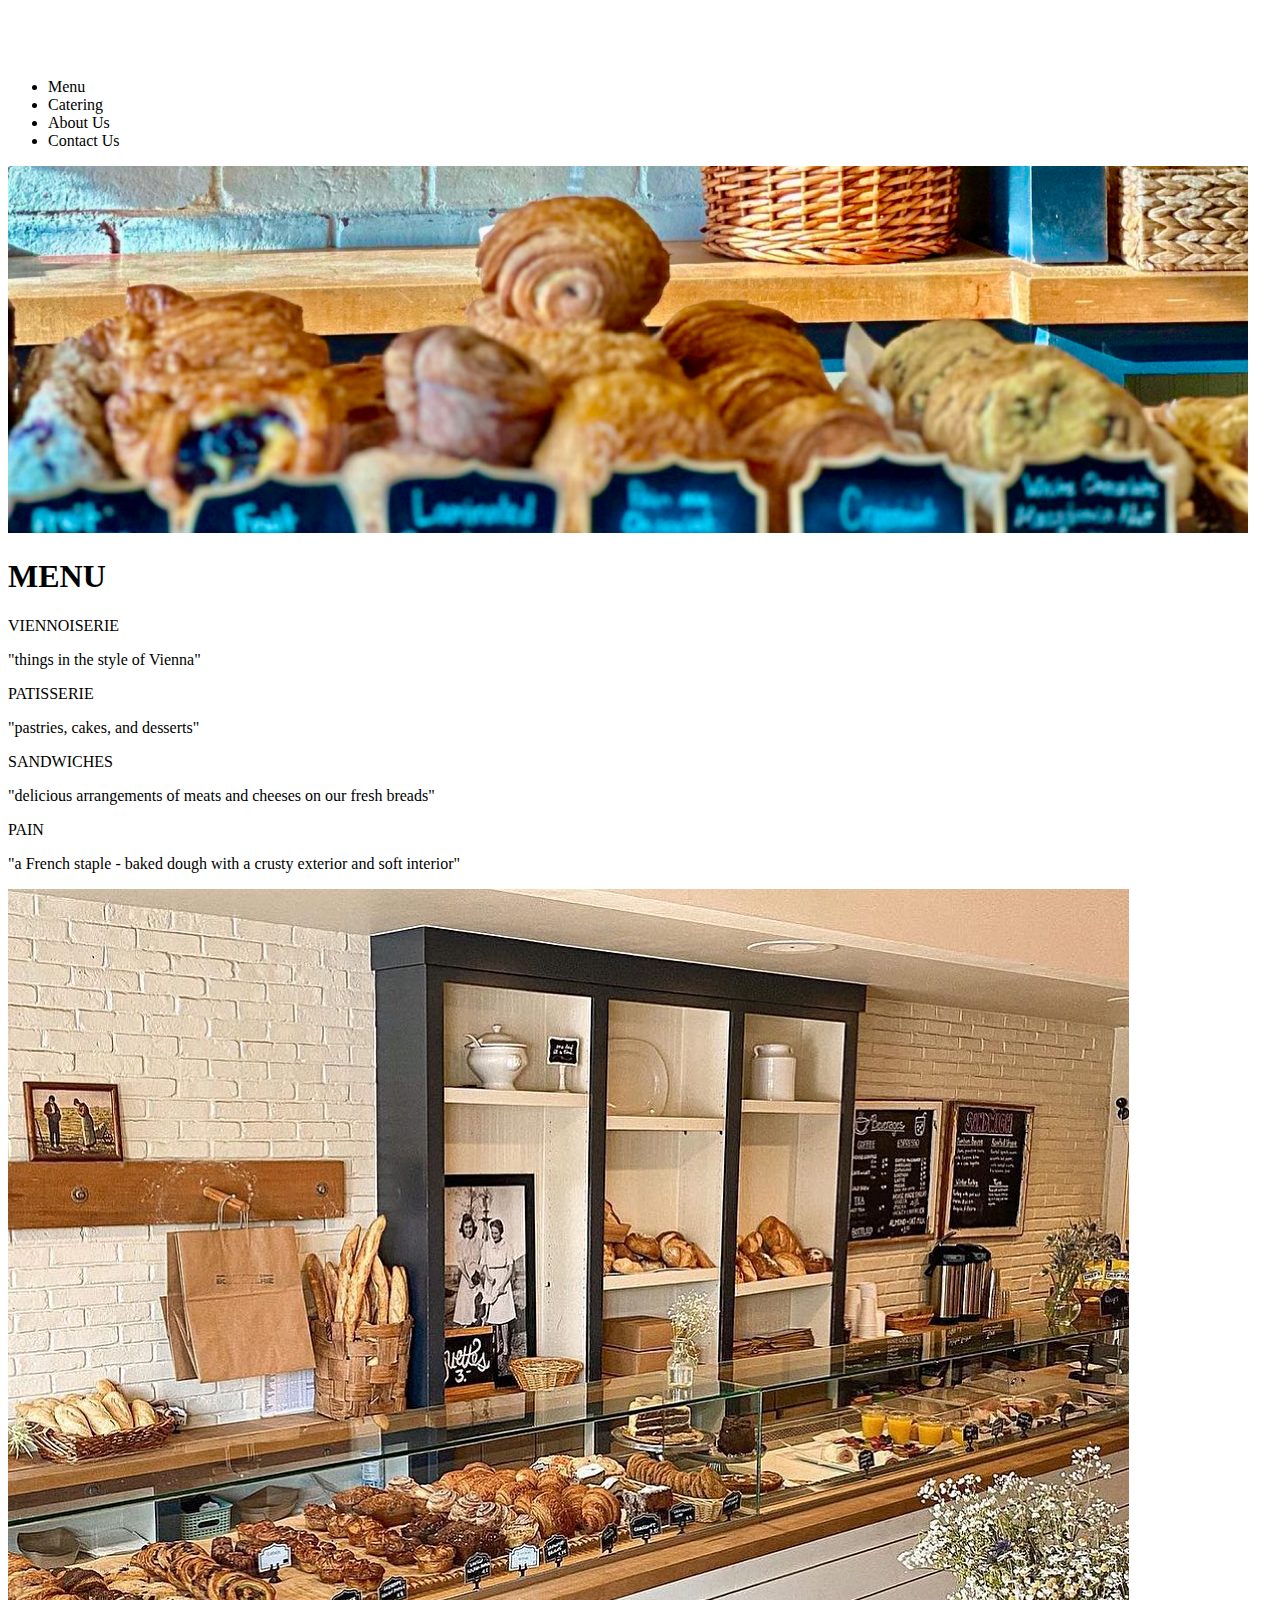
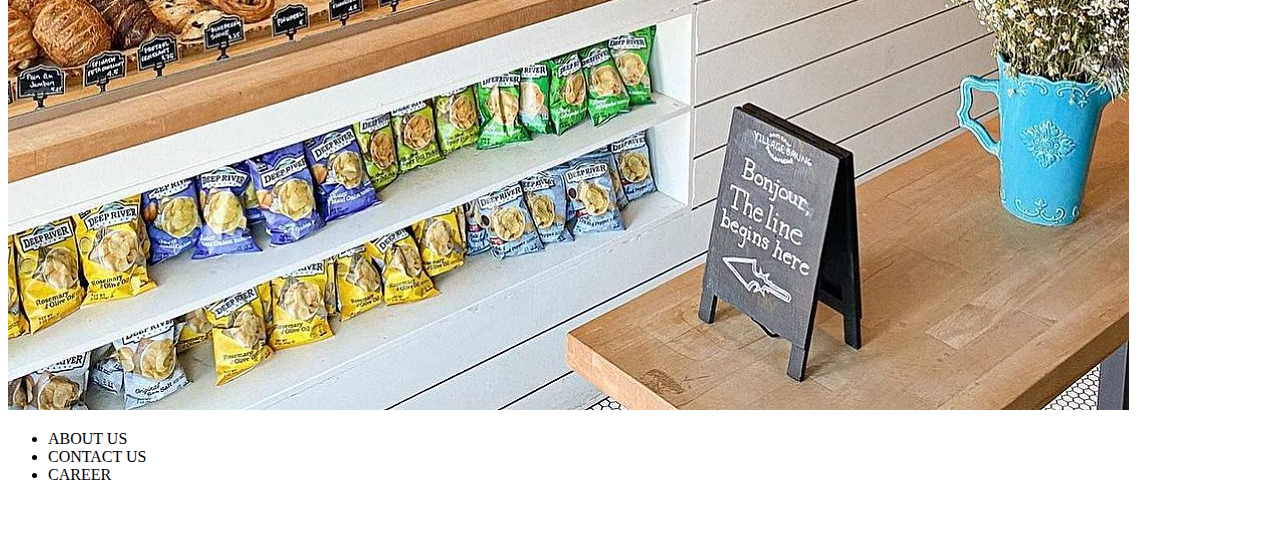
==== Menu Page/index.html @ 4ccbc31d "homepage html" ====
<!DOCTYPE html>
<head>
    <title>Menu</title>
</head>
<body>
    <nav>
        <img class="logo" src="..//Images/Logo.png">
        <div class="container">
            <ul>
                <li>Menu</li>
                <li>Catering</li>
                <li>About Us</li>
                <li>Contact Us</li>
            </ul>
        </div>
    </nav>
    <section class="heroImg">
        <img src="..//Images/HeroMenu.png">
    </section>
    <section>
        <h1>MENU</h1>
        <div class="menuOptions">
            <div>
                <p class="category">VIENNOISERIE</p>
                <p class="description">"things in the style of Vienna"</p>
            </div>
            <div>
                <p class="category">PATISSERIE</p>
                <p class="description">"pastries, cakes, and desserts"</p>
            </div>
            <div>
                <p class="category">SANDWICHES</p>
                <p class="description">"delicious arrangements of meats and cheeses on our fresh breads"</p>
            </div>
            <div>
                <p class="category">PAIN</p>
                <p class="description">"a French staple - baked dough with a crusty exterior and soft interior"</p>
            </div>
        </div>
    </section>
    <section class="bodyImg">
        <img src="..//Images/BodyMenu.png">
    </section>
    <footer>
        <div class="footerOptions">
            <ul>
                <li>ABOUT US</li>
                <li>CONTACT US</li>
                <li>CAREER</li>
            </ul>
        </div>
        <div class="socialTags">
            <img src="..//Images/instagram (1).png">
        </div>
    </footer>
</body>
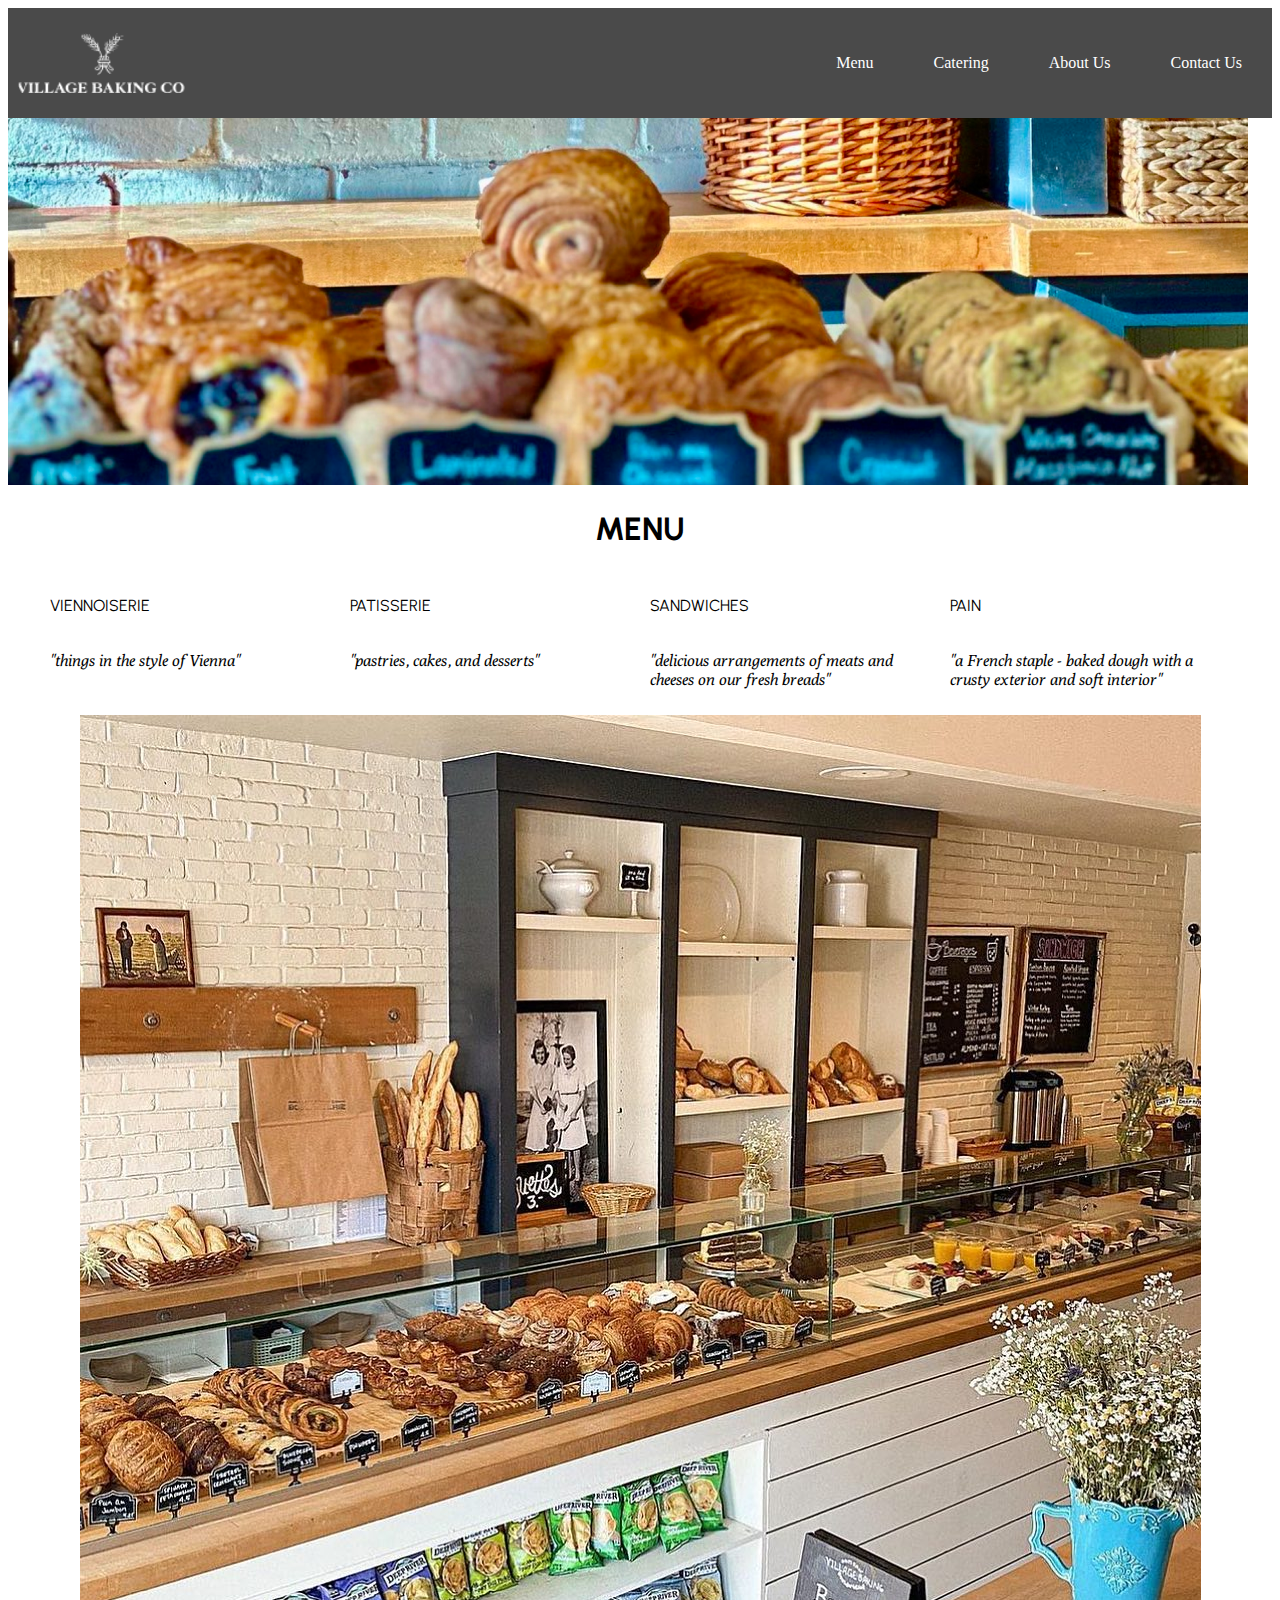
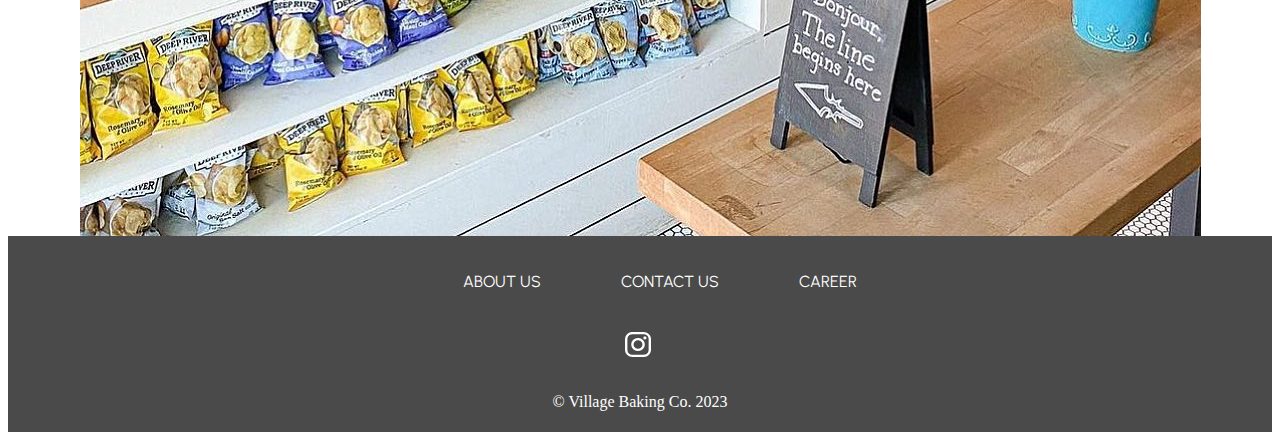
==== commit d2c656b4: "menu page css" ====
--- a/Menu Page/index.html
+++ b/Menu Page/index.html
@@ -1,56 +1,63 @@
 <!DOCTYPE html>
 <head>
     <title>Menu</title>
+    <link href="https://fonts.googleapis.com/css2?family=Poly:ital@0;1&family=Urbanist:wght@600;800&display=swap" rel="stylesheet">
+    <link href="CSS/style.css" type="text/css" rel="stylesheet">
 </head>
 <body>
     <nav>
         <img class="logo" src="..//Images/Logo.png">
-        <div class="container">
-            <ul>
-                <li>Menu</li>
-                <li>Catering</li>
-                <li>About Us</li>
-                <li>Contact Us</li>
+        <div>
+            <ul class="container">
+                <li class="list">Menu</li>
+                <li class="list">Catering</li>
+                <li class="list">About Us</li>
+                <li class="list">Contact Us</li>
             </ul>
         </div>
     </nav>
     <section class="heroImg">
         <img src="..//Images/HeroMenu.png">
     </section>
-    <section>
-        <h1>MENU</h1>
+    <section class="textBlock">
+        <div><h1>MENU</h1></div>
         <div class="menuOptions">
             <div>
-                <p class="category">VIENNOISERIE</p>
-                <p class="description">"things in the style of Vienna"</p>
+                <p class="category top1">VIENNOISERIE</p>
+                <p class="description bot1">"things in the style of Vienna"</p>
             </div>
             <div>
-                <p class="category">PATISSERIE</p>
-                <p class="description">"pastries, cakes, and desserts"</p>
+                <p class="category top2">PATISSERIE</p>
+                <p class="description bot2">"pastries, cakes, and desserts"</p>
             </div>
             <div>
-                <p class="category">SANDWICHES</p>
-                <p class="description">"delicious arrangements of meats and cheeses on our fresh breads"</p>
+                <p class="category top3">SANDWICHES</p>
+                <p class="description bot3">"delicious arrangements of meats and cheeses on our fresh breads"</p>
             </div>
             <div>
-                <p class="category">PAIN</p>
-                <p class="description">"a French staple - baked dough with a crusty exterior and soft interior"</p>
+                <p class="category top4">PAIN</p>
+                <p class="description bot4">"a French staple - baked dough with a crusty exterior and soft interior"</p>
             </div>
         </div>
     </section>
-    <section class="bodyImg">
-        <img src="..//Images/BodyMenu.png">
+    <section> 
+        <div class="bodyImg">
+             <img src="..//Images/BodyMenu.png"> 
+         </div>
     </section>
     <footer>
-        <div class="footerOptions">
-            <ul>
-                <li>ABOUT US</li>
-                <li>CONTACT US</li>
-                <li>CAREER</li>
+        <div>
+            <ul class="footerOptions">
+                <li class="footerChild">ABOUT US</li>
+                <li class="footerChild">CONTACT US</li>
+                <li class="footerChild">CAREER</li>
             </ul>
         </div>
         <div class="socialTags">
             <img src="..//Images/instagram (1).png">
         </div>
+        <div class="copyright">
+            <h4>© Village Baking Co. 2023</h4>
+        </div>
     </footer>
 </body>--- a/Menu Page/CSS/style.css
+++ b/Menu Page/CSS/style.css
@@ -0,0 +1,92 @@
+body {
+    font-family: 'Poly', serif;
+    font-family: 'Urbanist', sans-serif;
+}
+
+nav {
+    background-color: #4A4A4A;
+    display: flex;
+    flex-direction: row;
+    justify-content: space-between;
+    align-items: center;
+
+}
+.logo{
+    height: 60px;
+    margin: 10px;
+}
+.container {
+    list-style-type: none;
+    color: white;
+    display: flex;
+    flex-direction: row;
+    font-family: 'Poly, serif';
+}
+.list {
+    padding: 10px;
+    margin: 20px;
+}
+.heroImg {
+    width: 100%;
+}
+.textBlock {
+    display: flex;
+    flex-direction: column;
+    align-items: center;
+}
+.menuOptions {
+    display: grid;
+    grid-template-columns: 25% 25% 25% 25%;
+    grid-template-rows: 50% 50%;
+    grid-area: 
+    "top1 top2 top3 top4"
+    "bot1 bot 2 bot3 bot4";
+}
+.category {
+    font-family: 'Urbanist', sans-serif;
+    padding: 10px;
+}
+.description {
+    font-family: 'Poly', serif;
+    font-style: italic;
+    padding: 10px;
+    inline-size: 280px;
+    overflow-wrap: normal;
+}
+.bodyImg {
+    display: grid;
+    justify-content: center;
+}
+.footerOptions {
+    display: flex;
+    flex-direction: row;
+    list-style-type: none;
+    justify-content: space-evenly;
+    font-family: 'Urbanist', sans-serif;
+}
+.footerChild {
+    padding: 20px 40px;
+}
+footer {
+    background-color: #4A4A4A;
+    display: flex;
+    flex-direction: column;
+    align-items: center;
+    justify-content: center;
+    color: white;
+}
+h4{
+    font-family: 'Poly, serif';
+    font-weight: 300;
+}
+@media only screen and (max-width:600px) {
+    .menuOptions {
+        grid-template-rows: 150px 150px 150px 150px;
+        grid-template-columns: 300px 300px;
+        grid-template-areas: 
+        "top1 bot1"
+        "top2 bot2"
+        "top3 bot3"
+        "top4 bot4";
+    }
+}
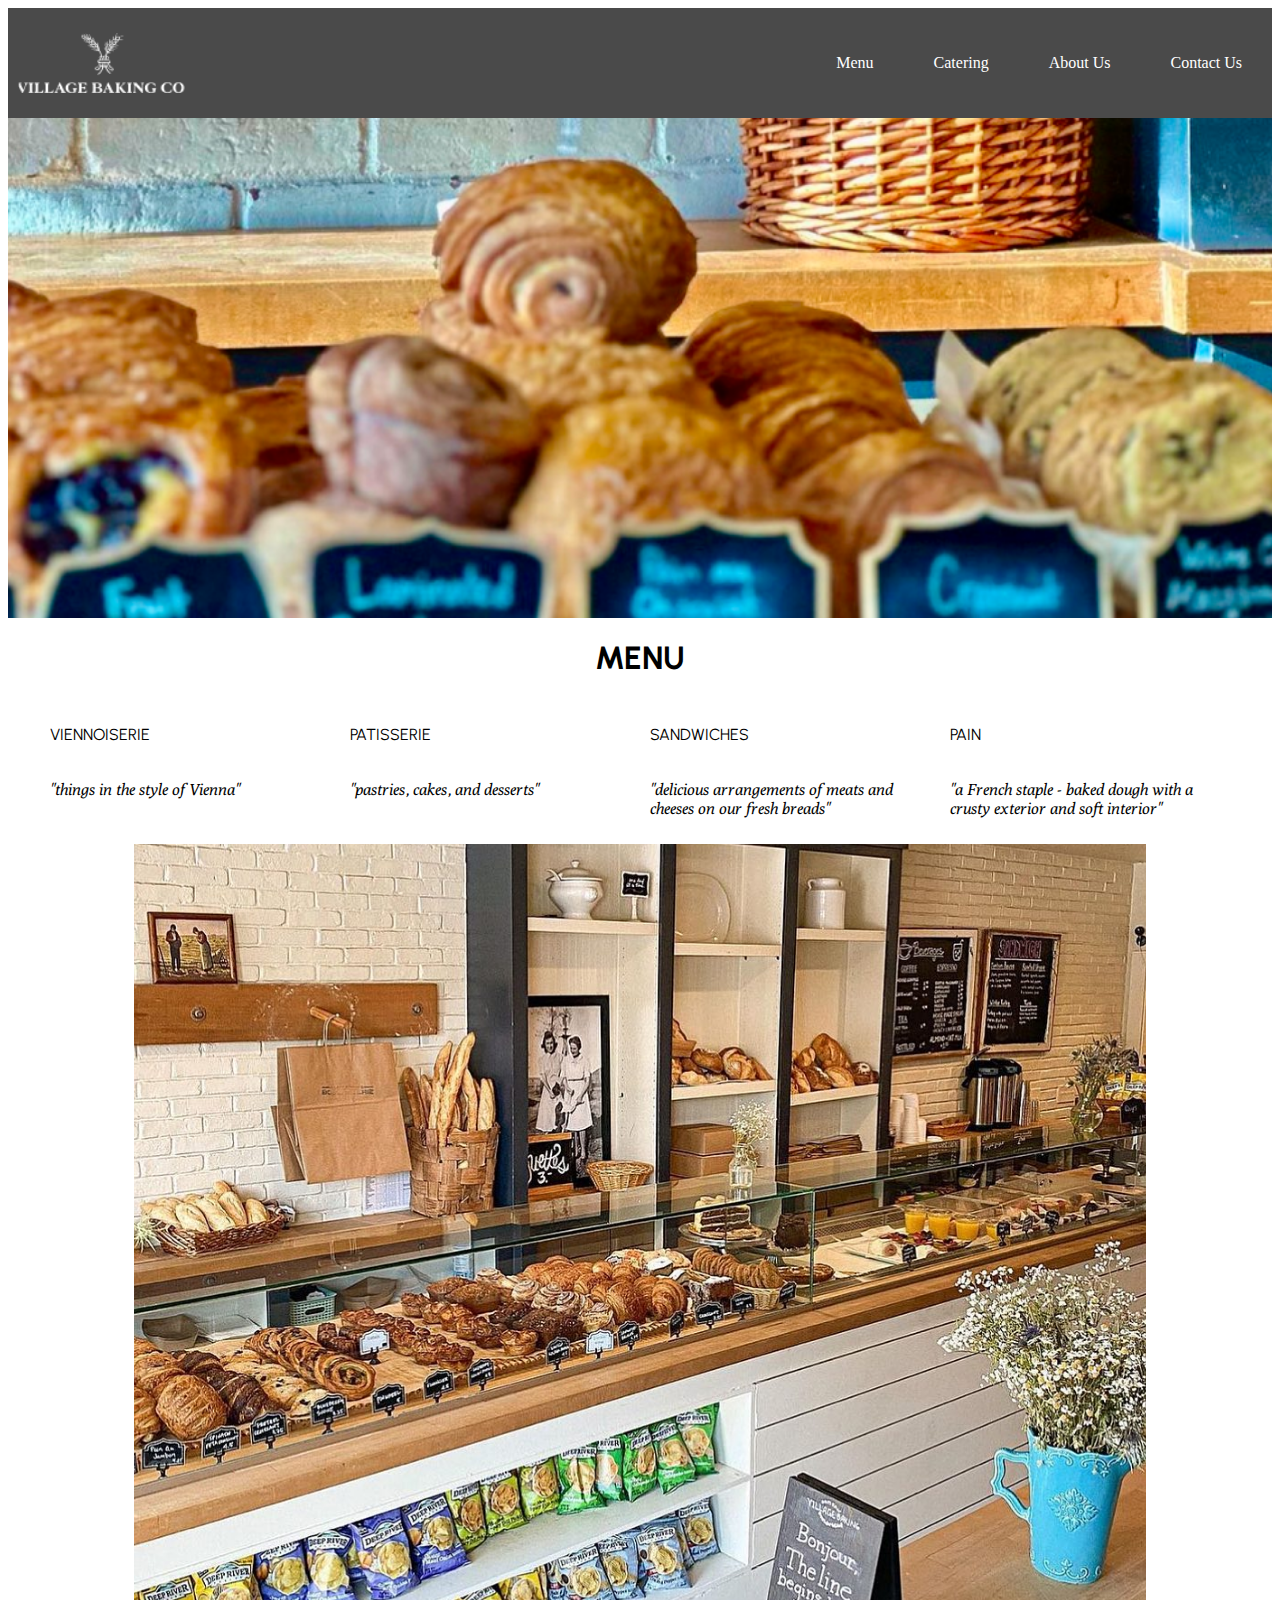
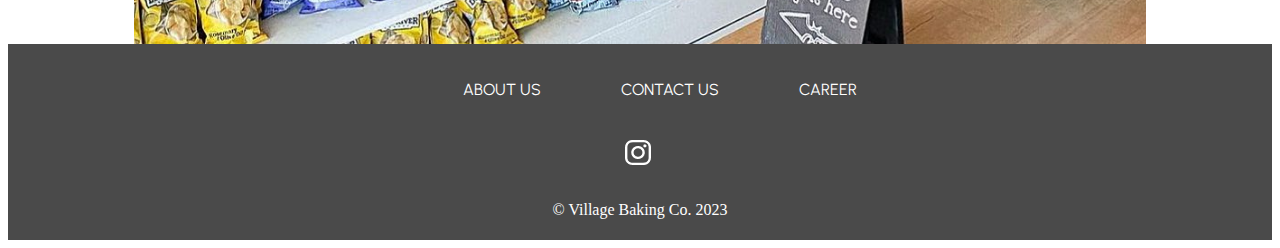
==== commit 59a31b7c: "vFinal" ====
--- a/Menu Page/index.html
+++ b/Menu Page/index.html
@@ -16,8 +16,9 @@
             </ul>
         </div>
     </nav>
-    <section class="heroImg">
-        <img src="..//Images/HeroMenu.png">
+    <section>
+        <div class="heroImg">
+        </div>
     </section>
     <section class="textBlock">
         <div><h1>MENU</h1></div>
@@ -40,10 +41,8 @@
             </div>
         </div>
     </section>
-    <section> 
-        <div class="bodyImg">
-             <img src="..//Images/BodyMenu.png"> 
-         </div>
+    <section class="bodyContainer">
+             <div class="bodyImg"></div>
     </section>
     <footer>
         <div>
--- a/Menu Page/CSS/style.css
+++ b/Menu Page/CSS/style.css
@@ -27,7 +27,13 @@
     margin: 20px;
 }
 .heroImg {
+    background-image: url(..//Images/HeroMenu.png);
+    height: 50%;
     width: 100%;
+    background-position: center;
+    background-repeat: no-repeat;
+    background-size: cover;
+    padding-top: 500px;
 }
 .textBlock {
     display: flex;
@@ -53,9 +59,18 @@
     inline-size: 280px;
     overflow-wrap: normal;
 }
+.bodyContainer {
+    display: flex;
+    justify-content: center;
+}
 .bodyImg {
-    display: grid;
-    justify-content: center;
+       background-image: url(..//Images/BodyMenu.png);
+    height: 100%;
+    width: 80%;
+    background-position: center;
+    background-repeat: no-repeat;
+    background-size: cover;
+    padding-top: 800px;
 }
 .footerOptions {
     display: flex;
@@ -81,12 +96,16 @@
 }
 @media only screen and (max-width:600px) {
     .menuOptions {
-        grid-template-rows: 150px 150px 150px 150px;
-        grid-template-columns: 300px 300px;
+        grid-template-rows: 150px 150px 150px 150px 150px 150px 150px 150px;
+        grid-template-columns: 300px;
         grid-template-areas: 
-        "top1 bot1"
-        "top2 bot2"
-        "top3 bot3"
-        "top4 bot4";
+        "top1"
+        "bot1"
+        "top2" 
+        "bot2"
+        "top3" 
+        "bot3"
+        "top4" 
+        "bot4";
     }
 }
